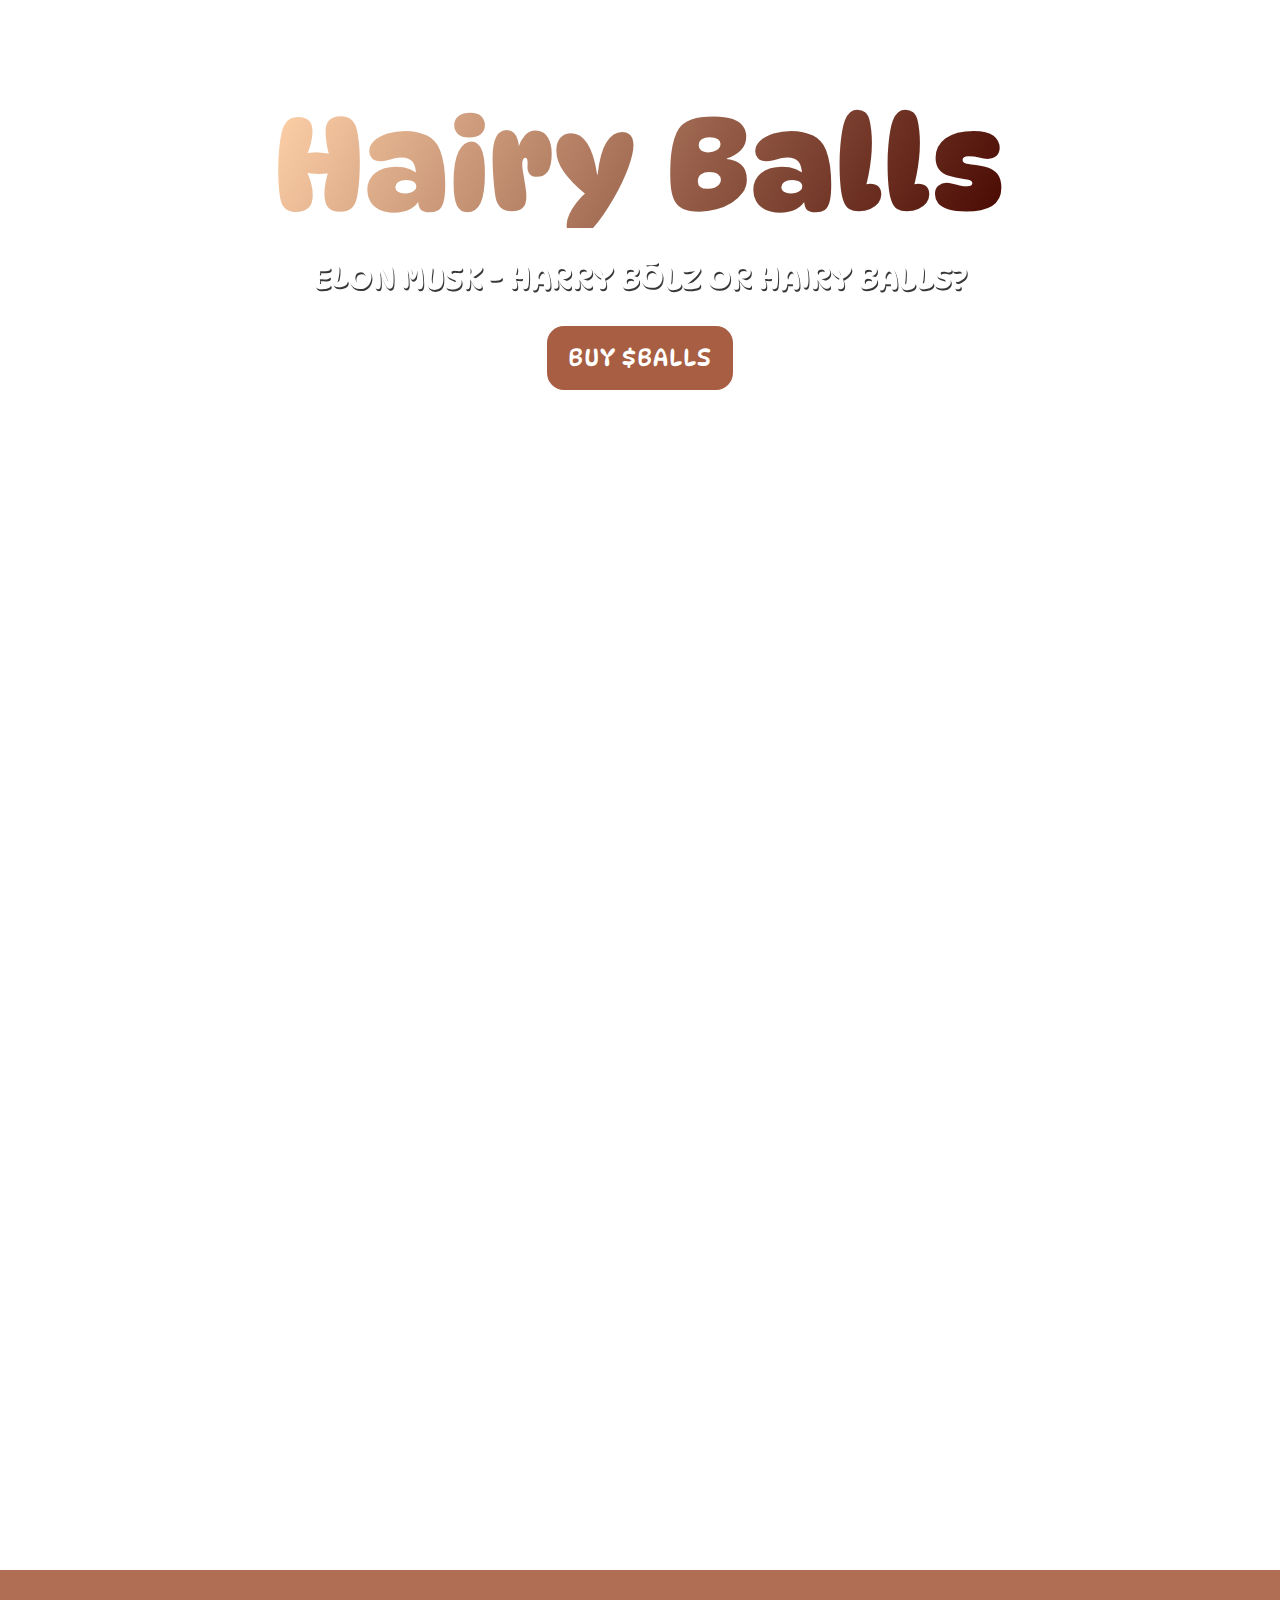
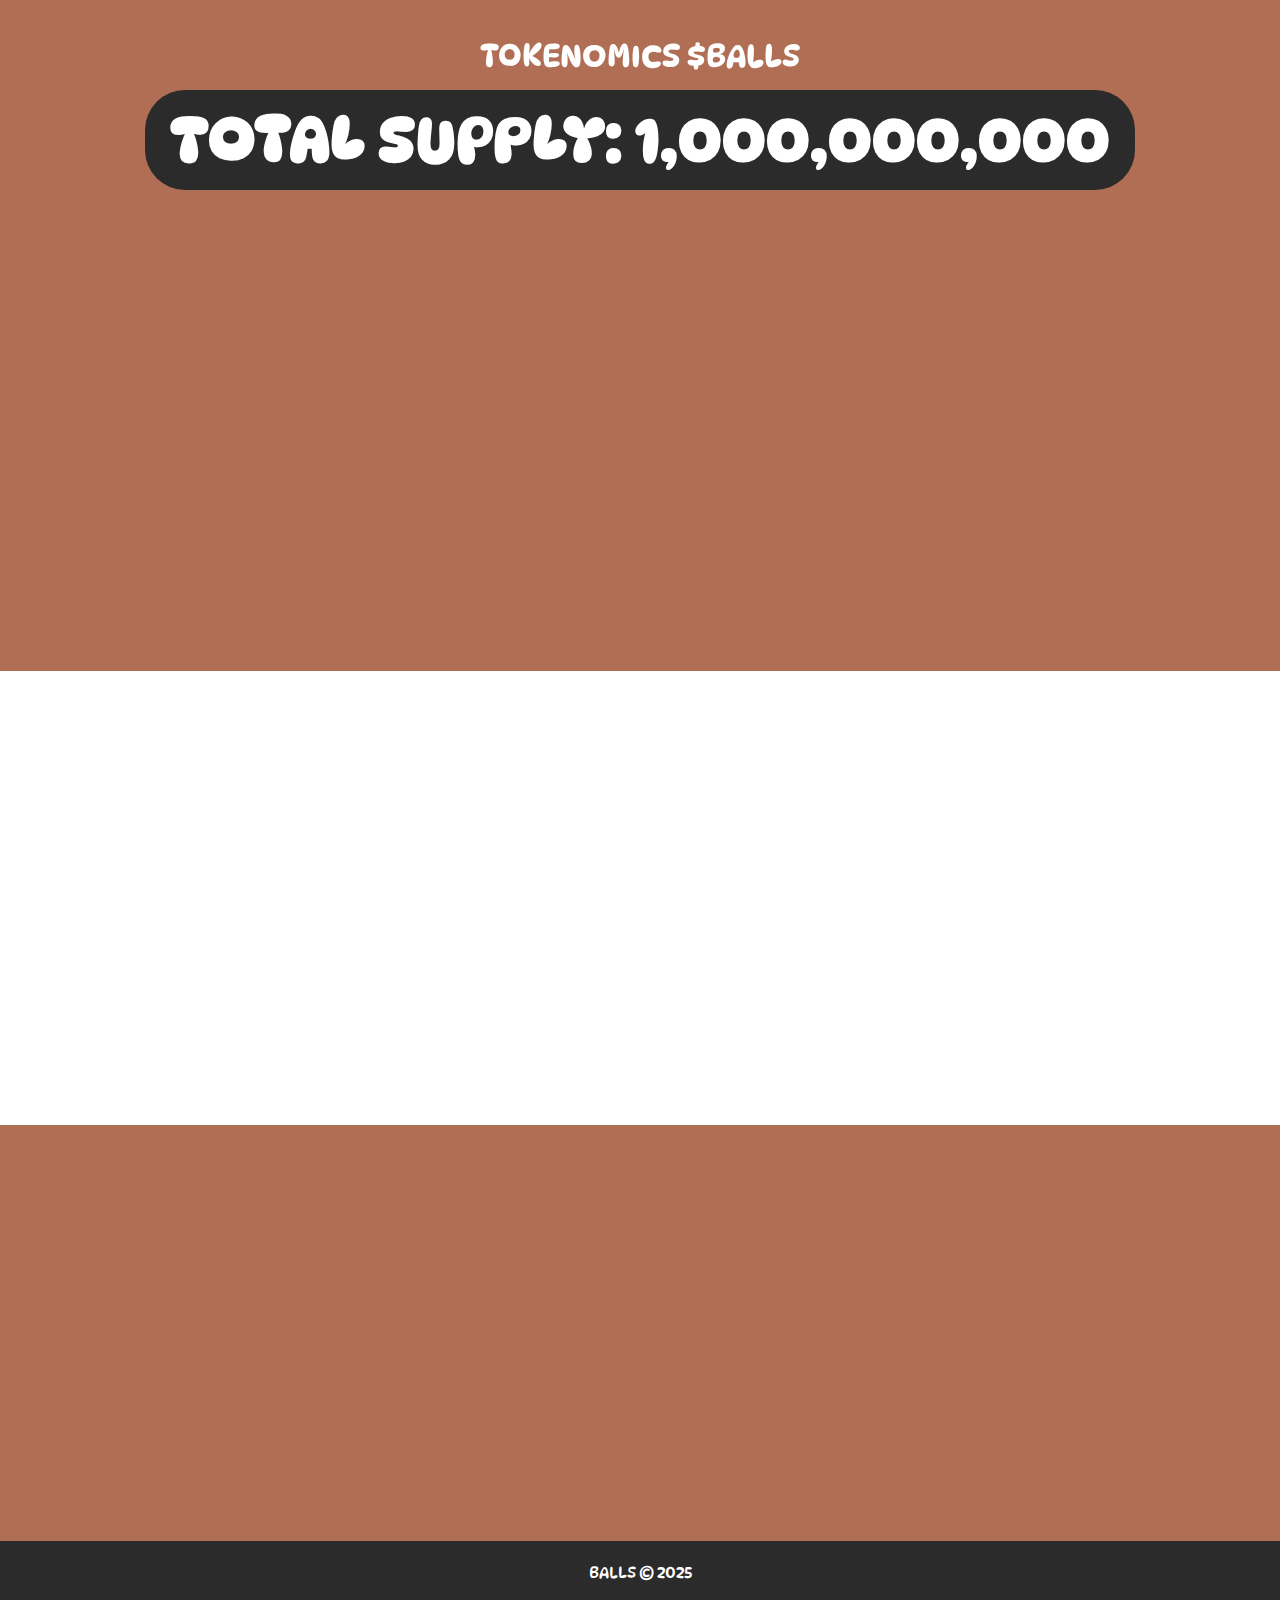
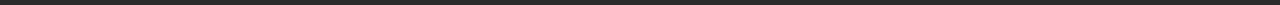
==== index.html @ 21d8f442 "init" ====
﻿<!DOCTYPE html>
<html lang="zxx">

<head>
  <meta charset="utf-8">
  <meta content="width=device-width, initial-scale=1.0" name="viewport">

  <title>$BALLS - The official coin of the first president of Mars!</title>
  <meta name="description" content="$BALLS - The official coin of the first president of Mars!">
  <meta name="keywords" content="$BALLS - The official coin of the first president of Mars!">
  <meta content="" name="ZRTHEMES">

  <!-- Favicons -->
  <link href="assets/images/favicon.png" rel="icon">
  <link href="assets/images/favicon.png" rel="apple-touch-icon">

  <!-- Google Fonts -->
  <link rel="preconnect" href="https://fonts.googleapis.com">
  <link rel="preconnect" href="https://fonts.gstatic.com" crossorigin="">
  <link href="../../../css2?family=VT323&display=swap" rel="stylesheet">
  <link href="../../../css2-1?family=Squada+One&display=swap" rel="stylesheet">
  <!-- Vendor CSS Files -->
  <link href="assets/stylesheets/font-awesome.min.css" rel="stylesheet">
  <link href="assets/vendor/bootstrap/css/bootstrap.min.css" rel="stylesheet">
  <link href="assets/vendor/bootstrap-icons/bootstrap-icons.css" rel="stylesheet">
  <link href="assets/vendor/aos/aos.css" rel="stylesheet">
  <link href="assets/vendor/glightbox/css/glightbox.min.css" rel="stylesheet">
  <link href="assets/vendor/swiper/swiper-bundle.min.css" rel="stylesheet">
  <!-- Main CSS File -->
  <link href="assets/stylesheets/styles.css" rel="stylesheet">
</head>

<body>


  <header id="header" class="header d-flex align-items-center">
    <div class="container container-xl d-flex align-items-center justify-content-between">
      <a href="#" class="logo d-flex align-items-center">
        <h1 class="logo">$BALLS</h1>
      </a>
      <nav id="navbar" class="navbar">
        <ul>
          <li><a href="#portfolio">About</a></li>
          <li><a href="#counter">Tokenomics</a></li>
          <li><a href="#roadmap">Contract</a></li>
          <li><a href="#call-to-action">Community</a></li>

          <li><a target="_blank"
              href="https://raydium.io/swap/?inputMint=sol&outputMint=12UFXCemm3YnTcuyRQuLvhPCUFPReqDTNjCCtfqSmurs">
              Buy</a>
          </li>
        </ul>
      </nav><!-- .navbar -->

      <i class="mobile-nav-toggle mobile-nav-show bi bi-list"></i>
      <i class="mobile-nav-toggle mobile-nav-hide d-none bi bi-x"></i>

    </div>
  </header><!-- End Header -->

  <!-- Hero Section -->
  <section id="hero" class="hero d-flex">
    <div class="image-main-wrapper">
      <video autoplay muted loop id="heroBgVideo">
        <source src="assets/images/hero_bg_elon.mp4" type="video/mp4">
      </video>
    </div>
    <div class="hero-text-wrapper">
      <h2 data-aos="fade-up" data-aos-delay="100">Hairy Balls</h2>
      <h3 data-aos="fade-up" data-aos-delay="200">Elon Musk - Harry Bōlz or Hairy Balls?</h3>
      <div data-aos="fade-up" data-aos-delay="400">
        <a target="_blank"
          href="https://raydium.io/swap/?inputMint=sol&outputMint=12UFXCemm3YnTcuyRQuLvhPCUFPReqDTNjCCtfqSmurs"
          class="btn-get-started">BUY $BALLS</a>
      </div>
    </div>
  </section>
  <!-- End Hero Section -->

  <!--Collection Section -->
  <section id="portfolio" class="portfolio">
    <div class="container" data-aos="fade-up">
      <div class="section-header text-center">
        <h2>About $BALLS</h2>
      </div>
      <div class="about-murs" data-portfolio-filter="*" data-portfolio-layout="masonry"
        data-portfolio-sort="original-order" data-aos="fade-up" data-aos-delay="100">
        <div class="about-murs-img-wrapper">
          <img src="assets/images/fight.png" alt="Fight trump image.">
        </div>
        <div class="about-murs-text-wrapper">
          <p>Trump stated that Americans will plant the flag on Mars, and just like Elon Musk, he is one of the biggest
            dreamers aiming to make this happen.
            He himself will become the first president of the Martian colony when American astronauts land on the red
            planet.<br>
            American flag, planted by American astronauts, on Mars in 2028! </p>
        </div>
      </div>
    </div>
  </section><!-- End Collection Section -->



  <!-- Counter Section Start -->
  <section id="counter" class="counter-area section-padding fadeInLeft wow" data-wow-delay="1s">
    <div class="container">
      <div class="section-header text-center counter-header">
        <h2>TOKENOMICS $BALLS</h2>
        <h3>TOTAL SUPPLY: <span>1,000,000,000</span></h3>
      </div>
      <div class="row">
        <div class="col-lg-4 col-md-12">
          <div class="counter-container text-center" data-aos="fade-right">
            <div data-aos="fade-left" data-aos-delay="300">
              <div class="icon"><img src="assets/images/icons/solana_icon.png" alt=""></div>
            </div>
            <h2>
              SYMBOL
              <span class="about-span-highlighted">$BALLS</span>
            </h2>
          </div>
        </div>
        <div class="col-lg-4 col-md-12">
          <div class="counter-container text-center" data-aos="fade-right">
            <div data-aos="fade-left" data-aos-delay="300">
              <div class="icon"><img src="assets/images/icons/polygon.svg" alt=""></div>
            </div>
            <h2>
              LIQUIDITY
              <span class="about-span-highlighted">BURNED</span>
            </h2>
          </div>
        </div>
        <div class="col-lg-4 col-md-12">
          <div class="counter-container text-center" data-aos="fade-right">
            <div data-aos="fade-left" data-aos-delay="300">
              <div class="icon"><img src="assets/images/icons/calendar-1.svg" alt=""></div>
            </div>
            <h2>
              BUY/SELL TAX
              <span class="about-span-highlighted">O%</span>
            </h2>
          </div>
        </div>
      </div>
    </div>
  </section>
  <!-- End Counter Section Start -->


  <!-- Our Roadmap Section -->
  <section id="roadmap" class="roadmap section">
    <div class="container" data-aos="fade-up">
      <div class="section-header text-center">
        <h2>CONTRACT ADDRESS</h2>
        <p>THE NEXT GENERATION OF CRYPTO MEME</p>
      </div>

      <p class="roadmap-contract">
        12UFXCemm3YnTcuyRQuLvhPCUFPReqDTNjCCtfqSmurs
      </p>
    </div>
  </section><!-- End Roadmap Section -->

  <!-- Call To Action Section -->
  <section id="call-to-action" class="call-to-action sections-bg">
    <div class="container text-center" data-aos="zoom-out">
      <div class="section-header text-center-book">
        <h2>Join the Community!</h2>
        <h3>$BALLS</h3>
      </div>
      <div>
        <a class="cta-btn" href="https://t.me/ElonBallsMeme" target="_blank">Telegram</a>
        <a class="cta-btn" href="https://x.com/GetElonBallsMeme" target="_blank">X</a>
        <a class="cta-btn" href="https://dexscreener.com/solana/12UFXCemm3YnTcuyRQuLvhPCUFPReqDTNjCCtfqSmurs"
          target="_blank">Dexscreener</a>
        <a class="cta-btn"
          href="https://www.dextools.io/app/en/solana/pair-explorer/BW8mNsZcixfyaPayZtLaqXzAcn35g5cRitMQv8JD1vah?t=1737478296368"
          target="_blank">Dextools</a>

      </div>
    </div>
  </section><!-- End Call To Action Section -->

  <!-- Footer -->
  <footer id="footer" class="footer-section">
    <p>BALLS © 2025</p>
  </footer>
  <!-- End Footer -->

  <a href="#" class="scroll-top d-flex align-items-center justify-content-center"><i
      class="bi bi-arrow-up-short"></i></a>

  <div id="preloader"></div>


  <!-- Vendor JS Files -->
  <script src="assets/javascripts/jquery.min.js"></script>
  <script src="assets/vendor/glightbox/js/glightbox.min.js"></script>
  <script src="assets/vendor/bootstrap/js/bootstrap.bundle.min.js"></script>
  <script src="assets/vendor/aos/aos.js"></script>
  <script src="assets/vendor/swiper/swiper-bundle.min.js"></script>
  <script src="assets/vendor/isotope-layout/isotope.pkgd.min.js"></script>
  <script src="assets/javascripts/plugins.js"></script>

  <!-- Template Main JS File -->
  <script src="assets/javascripts/main.js"></script>

</body>

</html>
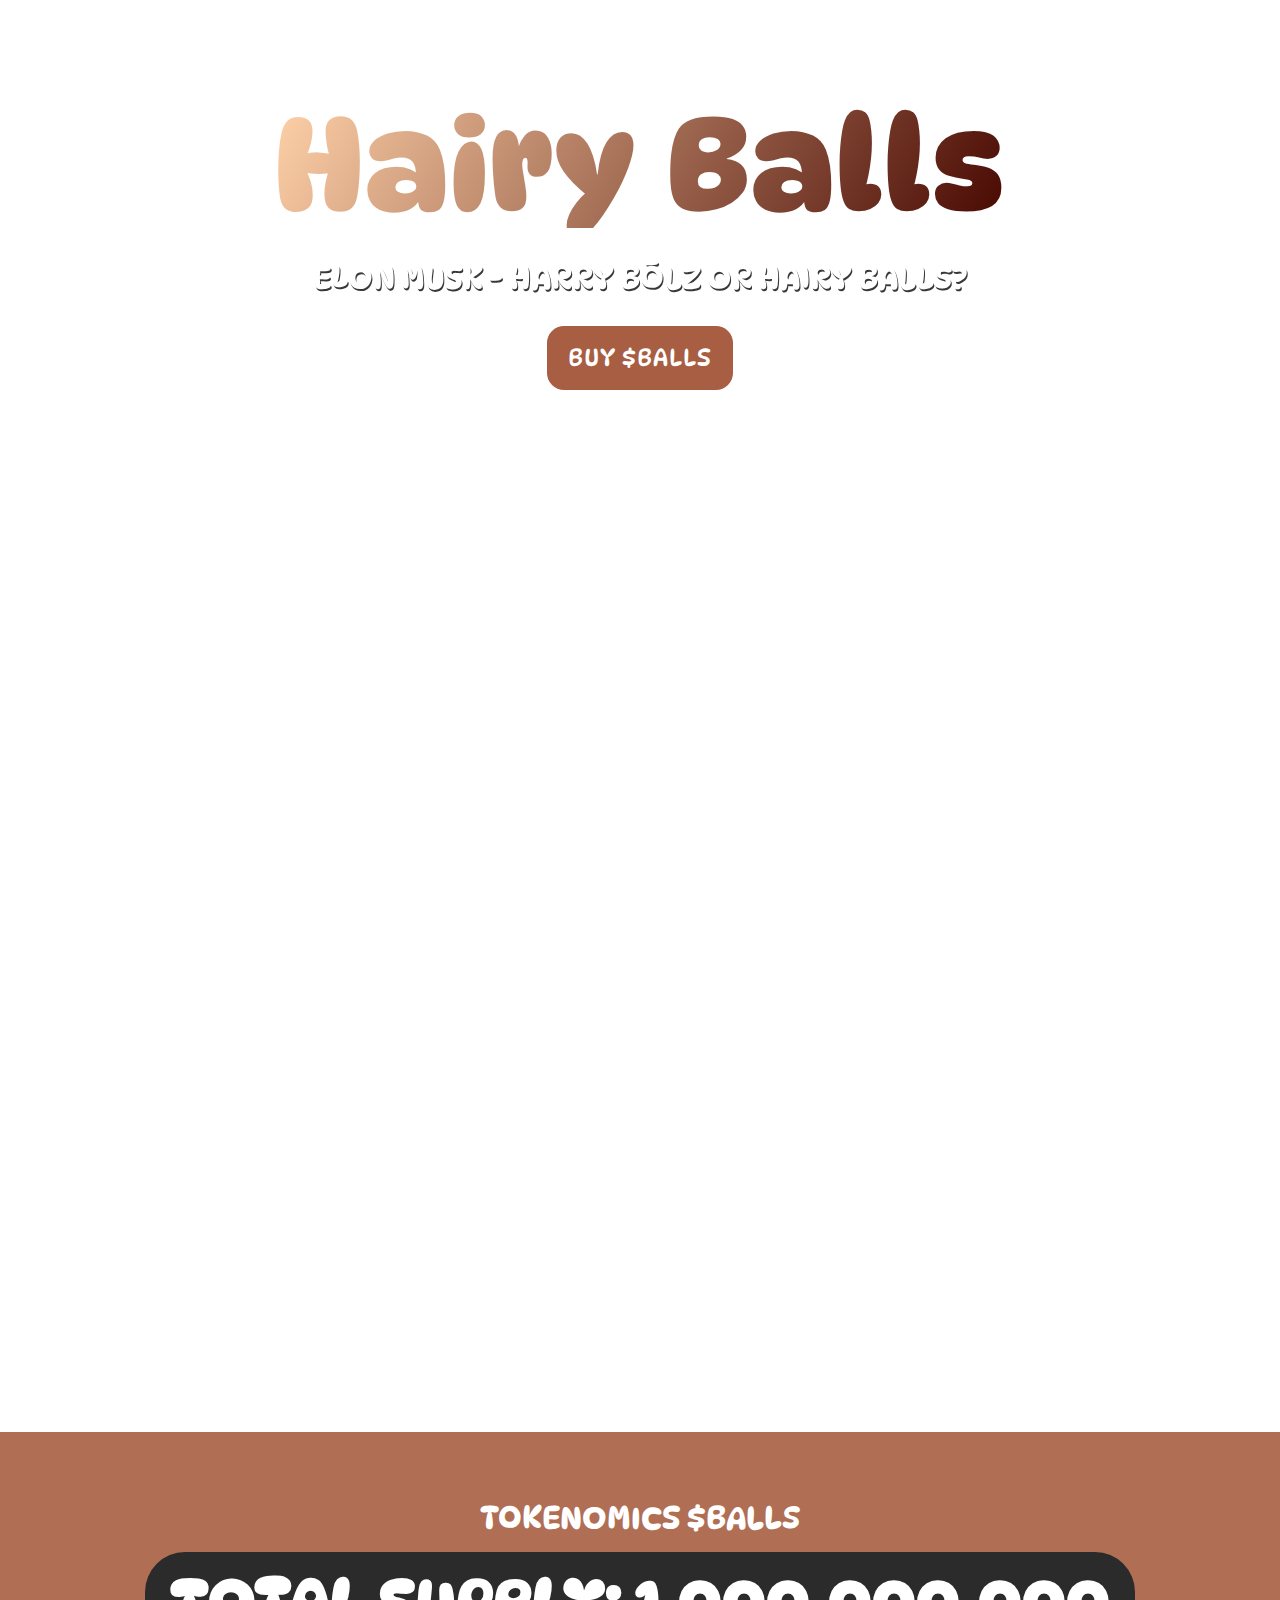
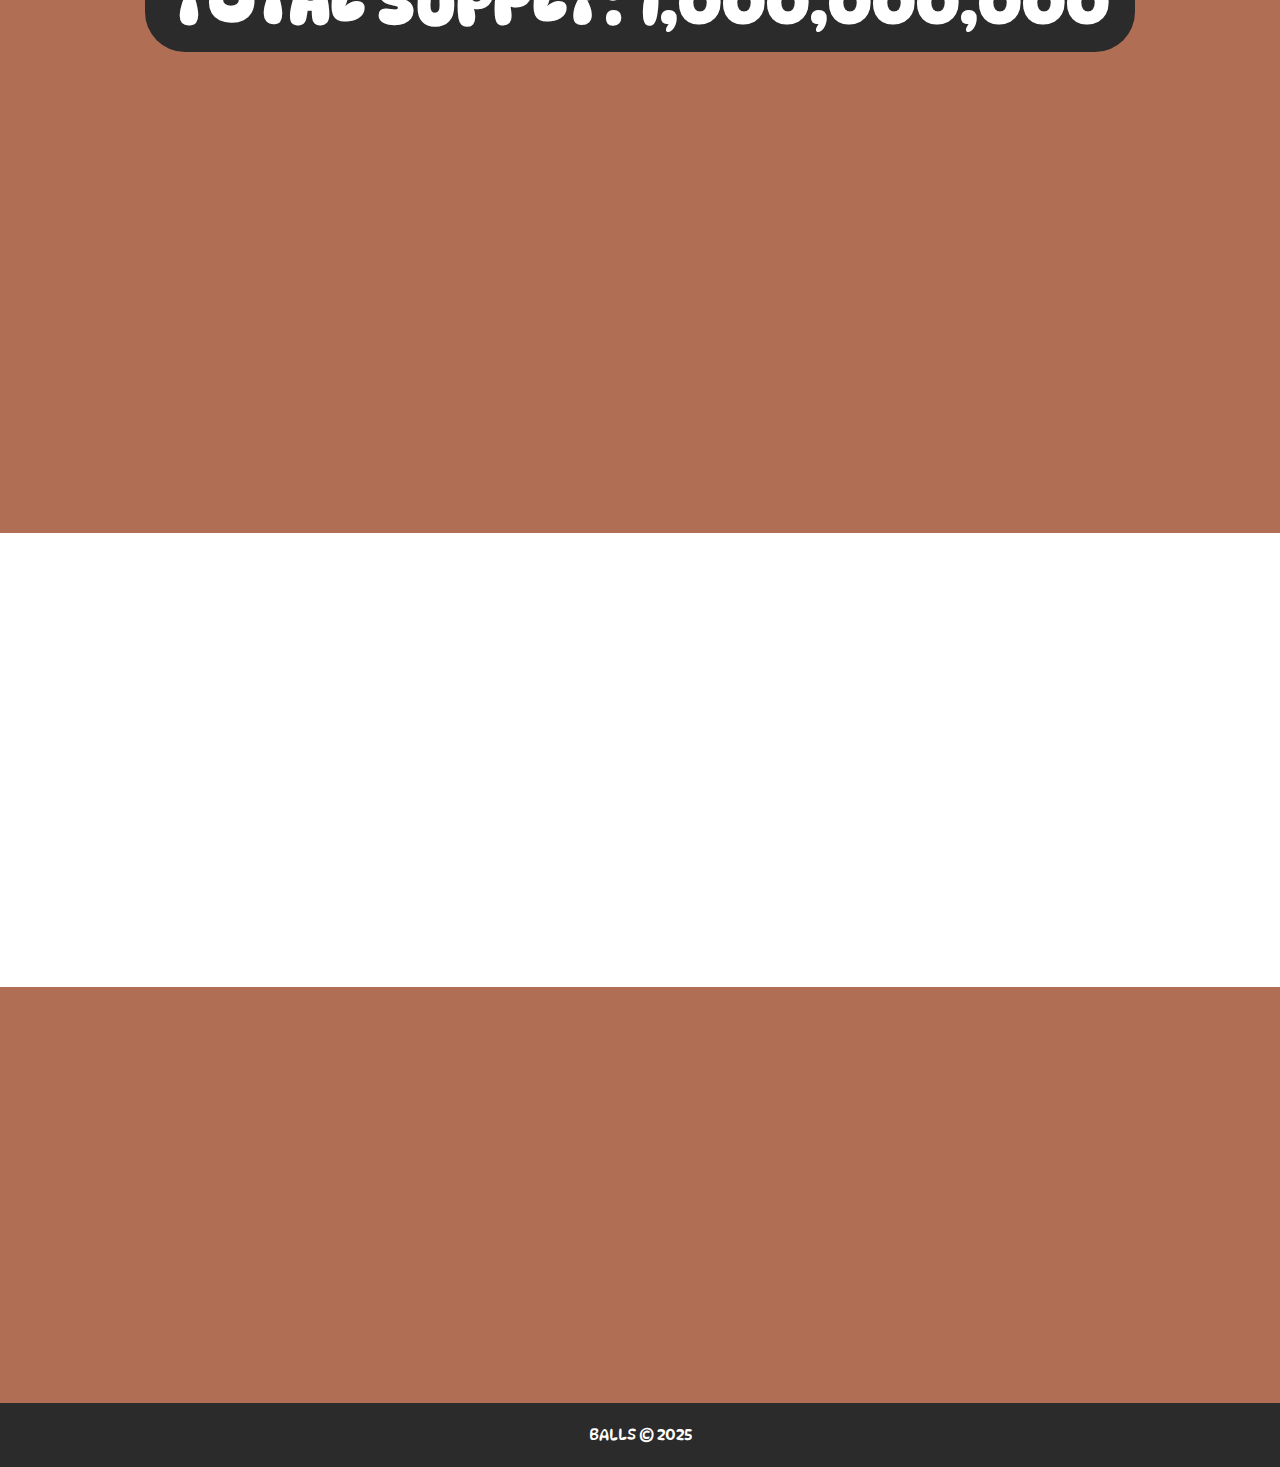
==== commit a8dd6f7c: "fixes" ====
--- a/index.html
+++ b/index.html
@@ -5,9 +5,9 @@
   <meta charset="utf-8">
   <meta content="width=device-width, initial-scale=1.0" name="viewport">
 
-  <title>$BALLS - The official coin of the first president of Mars!</title>
-  <meta name="description" content="$BALLS - The official coin of the first president of Mars!">
-  <meta name="keywords" content="$BALLS - The official coin of the first president of Mars!">
+  <title>$BALLS - Harry Bōlz or Hairy Balls?</title>
+  <meta name="description" content="$BALLS - Harry Bōlz or Hairy Balls?">
+  <meta name="keywords" content="$BALLS - Harry Bōlz or Hairy Balls?">
   <meta content="" name="ZRTHEMES">
 
   <!-- Favicons -->
@@ -46,7 +46,7 @@
           <li><a href="#call-to-action">Community</a></li>
 
           <li><a target="_blank"
-              href="https://raydium.io/swap/?inputMint=sol&outputMint=12UFXCemm3YnTcuyRQuLvhPCUFPReqDTNjCCtfqSmurs">
+              href="https://raydium.io/swap/?inputMint=sol&outputMint=jjjW2ZS5MYewDUKxyVJFXuVibBtW2PsMBWDmBuNBoLZ">
               Buy</a>
           </li>
         </ul>
@@ -70,7 +70,7 @@
       <h3 data-aos="fade-up" data-aos-delay="200">Elon Musk - Harry Bōlz or Hairy Balls?</h3>
       <div data-aos="fade-up" data-aos-delay="400">
         <a target="_blank"
-          href="https://raydium.io/swap/?inputMint=sol&outputMint=12UFXCemm3YnTcuyRQuLvhPCUFPReqDTNjCCtfqSmurs"
+          href="https://raydium.io/swap/?inputMint=sol&outputMint=jjjW2ZS5MYewDUKxyVJFXuVibBtW2PsMBWDmBuNBoLZ"
           class="btn-get-started">BUY $BALLS</a>
       </div>
     </div>
@@ -86,14 +86,13 @@
       <div class="about-murs" data-portfolio-filter="*" data-portfolio-layout="masonry"
         data-portfolio-sort="original-order" data-aos="fade-up" data-aos-delay="100">
         <div class="about-murs-img-wrapper">
-          <img src="assets/images/fight.png" alt="Fight trump image.">
+          <img src="assets/images/balls.png" alt="Fight trump image.">
         </div>
         <div class="about-murs-text-wrapper">
-          <p>Trump stated that Americans will plant the flag on Mars, and just like Elon Musk, he is one of the biggest
-            dreamers aiming to make this happen.
-            He himself will become the first president of the Martian colony when American astronauts land on the red
-            planet.<br>
-            American flag, planted by American astronauts, on Mars in 2028! </p>
+          <p>Elon Musk changes his X (formerly Twitter) profile name to <b>Harry Bōlz</b>. <br> <br> Our team thinks
+            <b>Hairy Balls</b>
+            suits him much better. <br> <br> So Elon Musk - <b>Harry Bōlz or Hairy Balls</b>?
+          </p>
         </div>
       </div>
     </div>
@@ -157,7 +156,7 @@
       </div>
 
       <p class="roadmap-contract">
-        12UFXCemm3YnTcuyRQuLvhPCUFPReqDTNjCCtfqSmurs
+        jjjW2ZS5MYewDUKxyVJFXuVibBtW2PsMBWDmBuNBoLZ
       </p>
     </div>
   </section><!-- End Roadmap Section -->
@@ -170,12 +169,12 @@
         <h3>$BALLS</h3>
       </div>
       <div>
-        <a class="cta-btn" href="https://t.me/ElonBallsMeme" target="_blank">Telegram</a>
-        <a class="cta-btn" href="https://x.com/GetElonBallsMeme" target="_blank">X</a>
-        <a class="cta-btn" href="https://dexscreener.com/solana/12UFXCemm3YnTcuyRQuLvhPCUFPReqDTNjCCtfqSmurs"
+        <a class="cta-btn" href="https://t.me/HairyBallsPortal" target="_blank">Telegram</a>
+        <a class="cta-btn" href="https://x.com/HairyBallsMeme" target="_blank">X</a>
+        <a class="cta-btn" href="https://dexscreener.com/solana/jjjW2ZS5MYewDUKxyVJFXuVibBtW2PsMBWDmBuNBoLZ"
           target="_blank">Dexscreener</a>
         <a class="cta-btn"
-          href="https://www.dextools.io/app/en/solana/pair-explorer/BW8mNsZcixfyaPayZtLaqXzAcn35g5cRitMQv8JD1vah?t=1737478296368"
+          href="https://www.dextools.io/app/en/solana/pair-explorer/7ZxdQyFWxvsXDiCbQcyNCcthU7BmeGeTptdZxEAjbAXz?t=1739281116151"
           target="_blank">Dextools</a>
 
       </div>
